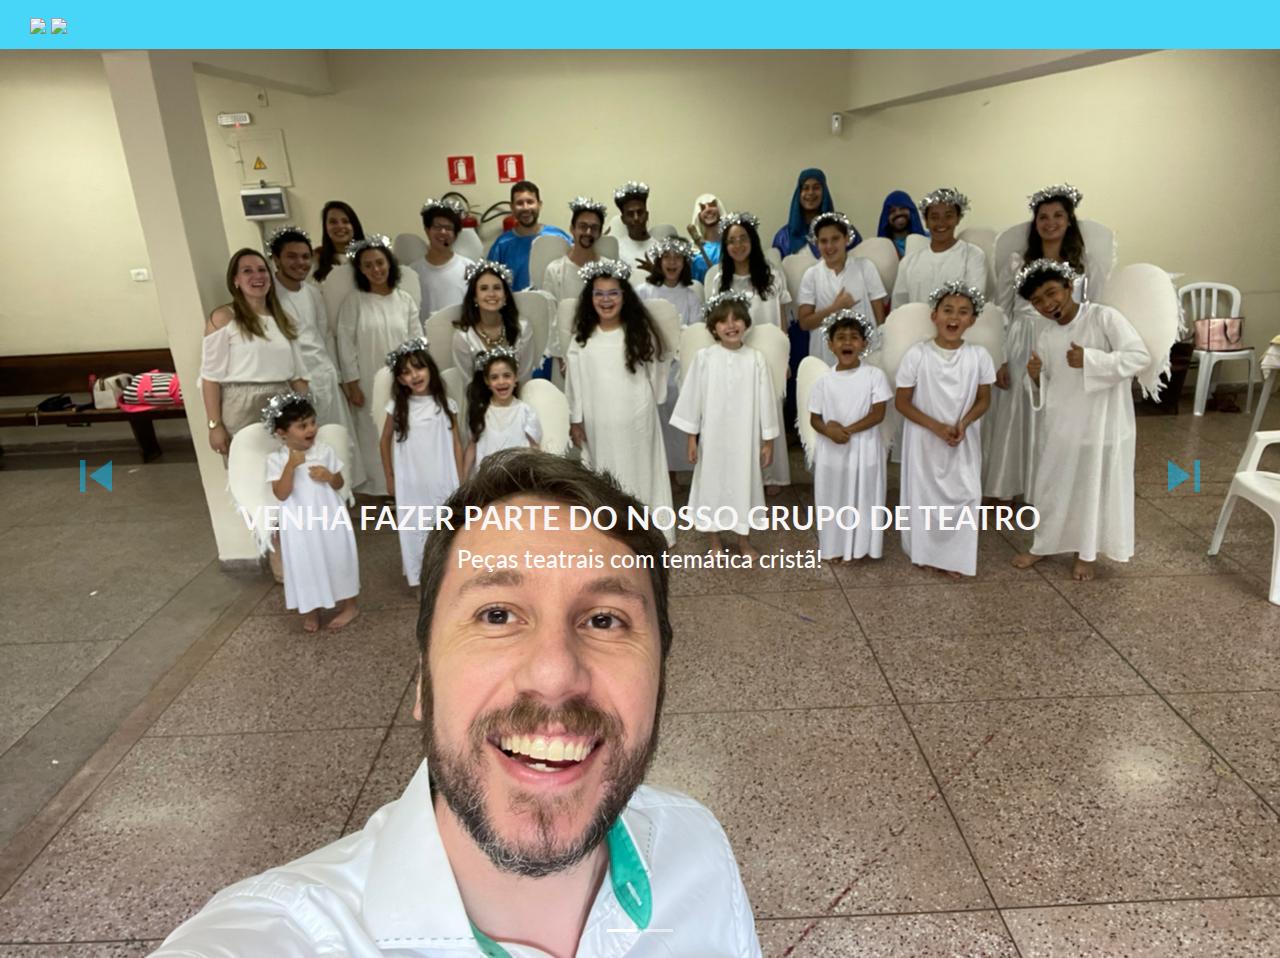
==== pibba.html @ d113c050 "site desenvolvido com intuito academico" ====
<!DOCTYPE html>
<html lang="br">
<head>
	<meta charset="utf-8">
	<link rel="stylesheet" type="text/css" href="reset.css">
	<link rel="stylesheet" href="https://stackpath.bootstrapcdn.com/bootstrap/4.4.1/css/bootstrap.min.css" integrity="sha384-Vkoo8x4CGsO3+Hhxv8T/Q5PaXtkKtu6ug5TOeNV6gBiFeWPGFN9MuhOf23Q9Ifjh" crossorigin="anonymous">

	<script src="https://code.jquery.com/jquery-3.4.1.slim.min.js" integrity="sha384-J6qa4849blE2+poT4WnyKhv5vZF5SrPo0iEjwBvKU7imGFAV0wwj1yYfoRSJoZ+n" crossorigin="anonymous"></script>
	<script src="https://cdn.jsdelivr.net/npm/popper.js@1.16.0/dist/umd/popper.min.js" integrity="sha384-Q6E9RHvbIyZFJoft+2mJbHaEWldlvI9IOYy5n3zV9zzTtmI3UksdQRVvoxMfooAo" crossorigin="anonymous"></script>
	<script src="https://stackpath.bootstrapcdn.com/bootstrap/4.4.1/js/bootstrap.min.js" integrity="sha384-wfSDF2E50Y2D1uUdj0O3uMBJnjuUD4Ih7YwaYd1iqfktj0Uod8GCExl3Og8ifwB6" crossorigin="anonymous"></script>
	<meta name="viewport" content="width=device-width, initial-scale=1, shrink-to-fit=no">

	<link href="https://fonts.googleapis.com/css?family=Lato&display=swap" rel="stylesheet">

	<link href="https://fonts.googleapis.com/icon?family=Material+Icons" rel="stylesheet">

	<link rel="stylesheet" type="text/css" href="style.css">    

	<title>Elton Santos | New</title>
</head>
<body>
	<header>

		<!-- Menu Fixo  -->
		 <div class="container menu-topo fixed-top">
		  	<div class="row">
		    	<div class="col-sm titulo">
		    		<img src="https://img.icons8.com/dusk/64/000000/theatre-mask.png"/>
					<a href="index.html"><img src="https://img.icons8.com/fluency/48/000000/circled-left.png"/> </a>
		    	</div>
		    	<div class="col-sm">

		    		<!-- <ul class="nav justify-content-end ">
						<li class="nav-item">
						    <a class="nav-link active" href="index.html">PIBBA</a>
						</li>
						<li class="nav-item">
						   	<a class="nav-link" href="index - Copia - Copia - Copia.html" target="blank">PIBBA</a>
						</li>
						<li class="nav-item">
						    <a class="nav-link" href="index - Copia - Copia.html" target="blank">PIBBA</a>
						</li>
						<li class="nav-item">
						    <a class="nav-link" href="index - Copia.html" target="blank">PIBBA</a>
						</li>
					</ul> -->
		      		
		    	</div>
		  	</div>
		</div> 
        

        <!-- Carrossel de imagens -->
        
		<section>
           
			<div id="carouselExampleCaptions" class="carousel slide" data-ride="carousel" data-interval="5000" >
			  <ol class="carousel-indicators">
			    <li data-target="#carouselExampleCaptions" data-slide-to="0" class="active"></li>
			    <li data-target="#carouselExampleCaptions" data-slide-to="1"></li>
			  </ol>
			  <div class="carousel-inner">
			    <div class="carousel-item active">
			      <img src="img/teatro5.jpg" class="d-block w-100" alt="...">
			      <div class="carousel-caption d-md-block">
			        <h2>VENHA FAZER PARTE DO NOSSO GRUPO DE TEATRO</h2>
			        <h4>Peças teatrais com temática cristã!</h4>
			      </div>
			    </div>
			    <div class="carousel-item">
					<br/><br/> 
			      <img src="img/teatro6.jpg" class="d-block w-100" alt="...">
			      <div class="carousel-caption d-md-block">
			        <h2>VENHA FAZER PARTE DO NOSSO GRUPO DE TEATRO</h2>
			        <h4>Peças teatrais com temática cristã!</h4>
			      </div>
			    </div>
			  </div>
			  <a class="carousel-control-prev" href="#carouselExampleCaptions" role="button" data-slide="prev">
			    <span aria-hidden="true"><i class="material-icons">skip_previous</i></span>
			    <span class="sr-only">Previous</span>
			  </a>
			  <a class="carousel-control-next" href="#carouselExampleCaptions" role="button" data-slide="next">
			    <span aria-hidden="true"><i class="material-icons">skip_next</i></span>
			    <span class="sr-only">Next</span>
			  </a>
			</div>	

		</section>

	
	</header>

	<!-- <main>
		<section>
			<div class="titulo">
				<h3>VENHA FAZER PARTE DO NOSSO GRUPO DE TEATRO</h3>
			</div>
			<div class="subtitulo">
				<h6>Peças teatrais com temática cristã!</h6>
			</div>


		<div class="container-fluid">

			<div class="card mb-3 shadow bg-white" style="max-width: 30%;">
				<div class="row no-gutters">
				    <div class="col-md-4">
				    	<img src="https://img.icons8.com/external-vitaliy-gorbachev-blue-vitaly-gorbachev/60/000000/external-actor-male-profession-vitaliy-gorbachev-blue-vitaly-gorbachev.png"/>
				    </div>
				    <div class="col-md-8">
				      	<div class="card-body">
				        	<h5 class="card-title">Peças teatrais infantis</h5>
				        	<p class="card-text"></p>
				      	</div>
				    </div>
				</div>
			</div>


			<div class="card mb-3 shadow bg-white" style="max-width: 30%;">
				<div class="row no-gutters">
				    <div class="col-md-4">
                        <img src="https://img.icons8.com/external-vitaliy-gorbachev-blue-vitaly-gorbachev/60/000000/external-church-st-patrick-day-vitaliy-gorbachev-blue-vitaly-gorbachev.png"/>
				    	
				    </div>
				    <div class="col-md-8">
				      	<div class="card-body">
				        	<h5 class="card-title">Peças teatrais Jovens e Adultos</h5>
				        	<p class="card-text"></p>
				      	</div>
				    </div>
				</div>
			</div>


			<div class="card mb-3 shadow bg-white" style="max-width: 30%;">
				<div class="row no-gutters">
				    <div class="col-md-4">
				    	<img src="https://img.icons8.com/external-vitaliy-gorbachev-blue-vitaly-gorbachev/60/000000/external-actress-female-profession-vitaliy-gorbachev-blue-vitaly-gorbachev-1.png"/>
				    </div>
				    <div class="col-md-8">
				      	<div class="card-body">
				        	<h5 class="card-title">Peças teatrais e coral</h5>
				        	<p class="card-text"></p>
				      	</div>
				    </div>
				</div>
			</div>	

		</div>

		</section>


		Portfolio
		<section class="portfolio">
			
			<div class="container-fluid">
  				<div class="titulo">
					<h3>Peças Teatrais:</h3>
				</div>
				<div class="subtitulo">
					<h6>Peças teatrais com temática cristã!</h6>
				</div>
			</div>

			
				
			<div class="container">
				<div class="row imagens-portfolio">

                    <div class="col-sm">
						<img src="img/teatro3.jpg" width="200px">
						<h4>Anjos Preparem-se</h4>
                    </div>
				    <div class="col-sm">
						<img src="img/teatro1.jpg" width="200px">
						<h4>Anjos Preparem-se</h4>
                    </div>                   
				    <div class="col-sm">
						<img src="img/teatro3.jpg" width="200px">
						<h4>Anjos Preparem-se</h4>
				    </div>
				  
				    <div class="col-sm">
						<img src="img/teatro1.jpg" width="200px">
						<h4>Anjos Preparem-se</h4>
				    </div>
				</div>
			</div>

			<div class="link-leia-mais">
				<a href="http://google.com" alt="" target="_blank" class="btn btn-outline-primary">Clique Aqui !</a>
			</div>

		</section>

		Nosso Time
		<section>
			<section>
			<div class="titulo">
				<h3>Fotos Diversas</h3>
			</div>
			<div class="subtitulo">
				<h6>Peças teatrais com temática cristã!</h6>
			</div>

			<div class="container">
				<div class="row imagens-nosso-time">
                    <div class="col-sm">
				    	<div class="card" style="width: 70%;">
						  <img src="img/teatro1.jpg" class="card-img-top" alt="...">
						  <div class="card-body">
						    <p class="card-text">mesinha de centro</p>
						  </div>
						</div>
				    </div>
				    <div class="col-sm">
				    	<div class="card" style="width: 70%;">
						  <img src="img/teatro3.jpg"class="card-img-top" alt="...">
						  <div class="card-body">
						    <p class="card-text">mesinha para computador</p>
						  </div>
						</div>
				    </div>
				    <div class="col-sm">
				    	<div class="card" style="width: 70%;">
						  <img src="img/teatro1.jpg" class="card-img-top" alt="...">
						  <div class="card-body">
						    <p class="card-text">prateleira para plantas</p>
						  </div>
						</div>
				    </div>
				    <div class="col-sm">
				    	<div class="card" style="width: 70%;">
						  <img src="img/teatro3.jpg" class="card-img-top" alt="...">
						  <div class="card-body">
						    <p class="card-text">cadeira para descanso</p>
						  </div>
						</div>
				    </div>
				 
				</div>
			</div>


		</section>

		<-- Depoimentos -->
		<!-- <section>
			<div class="card bg-dark text-white card-depoimento">
				  <img src="img/teatro4.jpg" class="card-img" alt="...">
				  <div class="card-img-overlay">
					    <h5 class="card-title titulo"></h5>
				  </div>
			</div>
		</section>

	</main> -->

	<!--<footer>
		<div class="container-fluid rodape">
			<div class="row"> -->
			    <!-- <div class="col-sm">
			    	<img src="https://img.icons8.com/fluent/48/000000/dog-house.png"/>
		      		Móveis Planejados
		      		<p>
                        Sempre preocupada com o meio ambiente, nossa humilde empresa preza para que todo o seu processo produtivo seja voltado para o desenvolvimento sustentável. Utiliza MDP e MDF E1 na fabricação dos seus móveis. O MDF é um produto ecológico, produzido a partir de madeiras selecionadas, vindas de florestas plantadas.
					</p>
			    </div> -->
			    <!-- <div class="col-sm">
			    	Aqui tem:
			    	<ul>
			    		<li>Madeiras</li>
			    		<li>Qualidade</li>
			    		<li>Preço baixo</li>
			    		<li>Garantia</li>
			    		
			    	</ul>
			    </div> -->
			    <!-- <div class="col-sm">
			    	Contato:
			    	<p>Endereco: Vianas s/n - SBC - SP</p>
			    	<p>Fone: (11) 9-6342.5625</p>
			    	<p>eltonapsantos10</p>
			    </div> --> 
		<!--	</div> 
			<hr>
			<a href="https://github.com/eltonapsantos10" target="blank"><h6>✓ Elton Santos | Web Developer</h6></a>
		</div> -->
		
	</footer>

</body>
</html>
---- style.css ----
body {
	font-family: 'Lato', sans-serif;
}


/* Menu */
.menu-topo {
	color: #ffffff;
    background-color: #47d5f8;
    border-color: #000000;
    max-width: 100%;
    padding: 10px 30px;
    
}

.titulo {
	align-self: center;
	font-weight: bold;
	font-size: 1.2em;
}

.titulo a{
text-decoration: none;
color: rgb(9, 9, 231);    
}


.nav a {
	text-decoration: none;
	color: #ffffff;
 }

.nav a:hover {
	color: #eeffff;
	text-decoration-line: underline;
	font-weight: bold;
    
 }


/* Carrossel */

.material-icons {
	font-size: 5em;
}

.carousel-caption {
	top:50%;
}


/* Nossos Serviços */
.titulo h3 {
	text-align: center;
	font-size: 2em;
    text-transform: uppercase;
    letter-spacing: 1px;
    padding: 30px 0px 0px;
    font-family: 'Lato', sans-serif;
    font-weight: bold;
}

.subtitulo h6 {
	text-align: center;
	padding-bottom: 20px;
    
}

.card {
	border: 0px;
	display: inline-block;
	margin: 10px;
}

.col-md-4 {
	max-width: 18%;
}

.material-icons { 
	color: #00bfff; 
	font-size: 4em;
}


.container-fluid {
	text-align: center;
}

.card-title {
	text-align: left;
}

.card-text {
	text-align: left;
}


/* Portfólio */

.portfolio {
	background-color: #1baa9e;
	margin-top: 20px;
	padding-bottom: 30px;
}

.portfolio h3 {
	color: #ffffff;
}

.portfolio h6 {
	color: #ffffff;
}

.imagens-portfolio div {
	padding-top: 10px;
	padding-bottom: 10px;
	text-align: center;
}

.imagens-portfolio h4 {
	color: #ffffff;
}

.link-leia-mais {
	padding-top: 30px;
	text-align: center;
}

.link-leia-mais a {
	text-decoration: none;
	color: #ffffff;
	border-color: #ffffff;
	border-radius: 30px;
}


/* Nosso Time */
.imagens-nosso-time div {
	padding-top: 10px;
	padding-bottom: 10px;
	text-align: center;
}

.imagens-nosso-time p {
	text-align: center;
}



/* Depoimentos */
.card-depoimento {
	width: 100%;
	margin-left: 0px;
	margin-right: 0px;
	margin-bottom: 0px;
}

.card-img-overlay h5 {
	text-align: center;
	font-size: 2em;
    text-transform: uppercase;
    letter-spacing: 1px;
    padding: 50px;
    font-family: 'Lato', sans-serif;
    font-weight: bold;
}


/* Rodape */

.rodape {
	background-color: #1baa9e;
	margin-top: 0px;
	color: #ffffff;

	text-align: left;
	padding: 40px 20px 20px 20px;

}

.rodape p {
	font-size: .8em;
	padding-top: 1em;
}

.rodape ul li {
	font-size: .8em;
	padding-top: 1em;
	list-style-type: circle;
}

.rodape hr {
	border-color: #FFFFFF;
}

.rodape h6 {
	text-align: center;
	padding-top: 10px;
    color: #FFF;
}

.rodape a{
text-decoration: none;

}

/*  Responsividade  */
@media screen and (max-width: 800px) {
	.imagens-nosso-time img {
		max-width: 60%;
	}
}

h2{
color: rgb(247, 245, 245);
font-weight: bold;
}

button{
background-color: brown;
border: brown;
margin-top: 13px;
margin-left: 10px;


}

button a{
color: wheat;
text-decoration: none;
}

#pagina2 {
background-color: brown;
height: 50px;

}

#texto-pagina2{
color: white;
text-align: center;
padding-top: 10px;


}

#final1 {
background-color: #000000; 
height: 50px;   
}

#pagina2{
margin-top: 68px;

}

.justify-content-end {
margin-top: 10px;

}
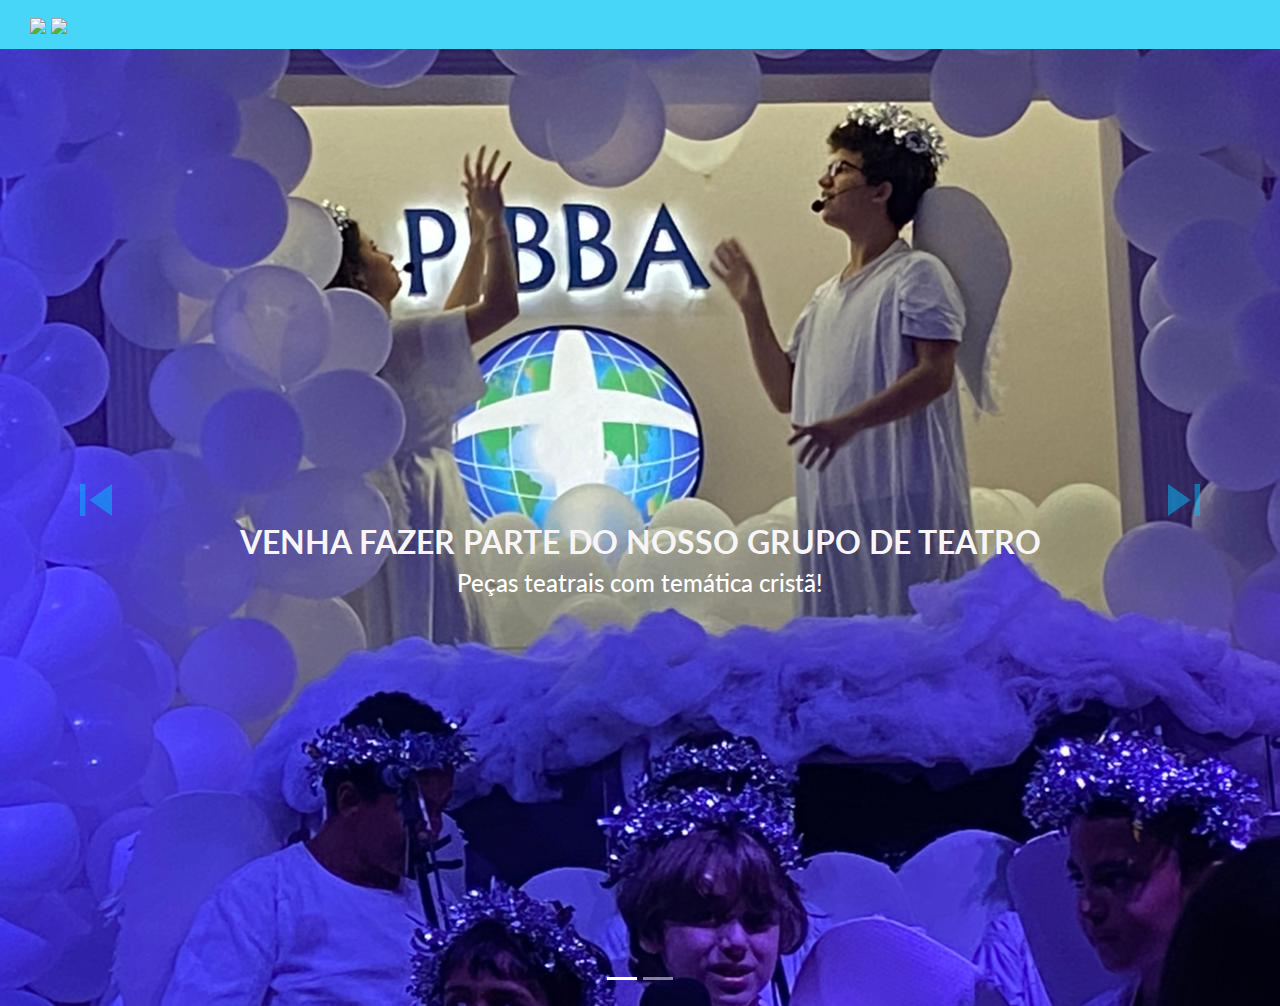
==== commit c23c5cab: "novas atualizacoes 2" ====
--- a/pibba.html
+++ b/pibba.html
@@ -61,7 +61,8 @@
 			  </ol>
 			  <div class="carousel-inner">
 			    <div class="carousel-item active">
-			      <img src="img/teatro5.jpg" class="d-block w-100" alt="...">
+					<br/> <br/>
+			      <img src="img/teatro6.jpg" class="d-block w-100" alt="...">
 			      <div class="carousel-caption d-md-block">
 			        <h2>VENHA FAZER PARTE DO NOSSO GRUPO DE TEATRO</h2>
 			        <h4>Peças teatrais com temática cristã!</h4>
@@ -69,7 +70,7 @@
 			    </div>
 			    <div class="carousel-item">
 					<br/><br/> 
-			      <img src="img/teatro6.jpg" class="d-block w-100" alt="...">
+			      <img src="img/teatro10.jpg" class="d-block w-100" alt="...">
 			      <div class="carousel-caption d-md-block">
 			        <h2>VENHA FAZER PARTE DO NOSSO GRUPO DE TEATRO</h2>
 			        <h4>Peças teatrais com temática cristã!</h4>
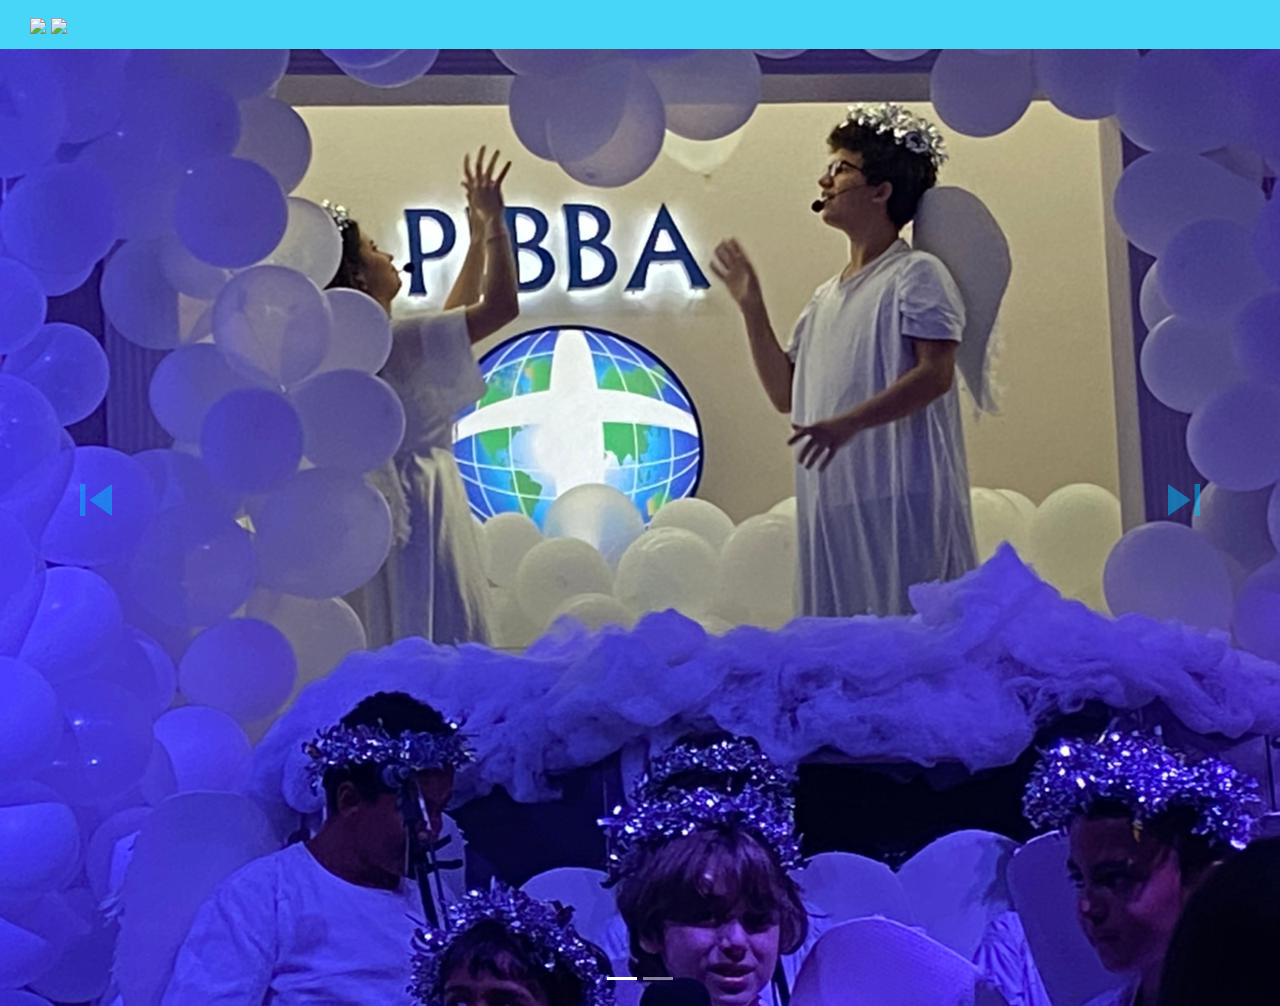
==== commit 287a6394: "novas atualizacoes 4" ====
--- a/pibba.html
+++ b/pibba.html
@@ -64,16 +64,16 @@
 					<br/> <br/>
 			      <img src="img/teatro6.jpg" class="d-block w-100" alt="...">
 			      <div class="carousel-caption d-md-block">
-			        <h2>VENHA FAZER PARTE DO NOSSO GRUPO DE TEATRO</h2>
-			        <h4>Peças teatrais com temática cristã!</h4>
+			       <!-- <h2>VENHA FAZER PARTE DO NOSSO GRUPO DE TEATRO</h2>
+			        <h4>Peças teatrais com temática cristã!</h4> -->
 			      </div>
 			    </div>
 			    <div class="carousel-item">
 					<br/><br/> 
 			      <img src="img/teatro10.jpg" class="d-block w-100" alt="...">
 			      <div class="carousel-caption d-md-block">
-			        <h2>VENHA FAZER PARTE DO NOSSO GRUPO DE TEATRO</h2>
-			        <h4>Peças teatrais com temática cristã!</h4>
+			      <!--  <h2>VENHA FAZER PARTE DO NOSSO GRUPO DE TEATRO</h2>
+			        <h4>Peças teatrais com temática cristã!</h4> -->
 			      </div>
 			    </div>
 			  </div>
--- a/style.css
+++ b/style.css
@@ -1,5 +1,6 @@
 body {
 	font-family: 'Lato', sans-serif;
+    
 }
 
 
